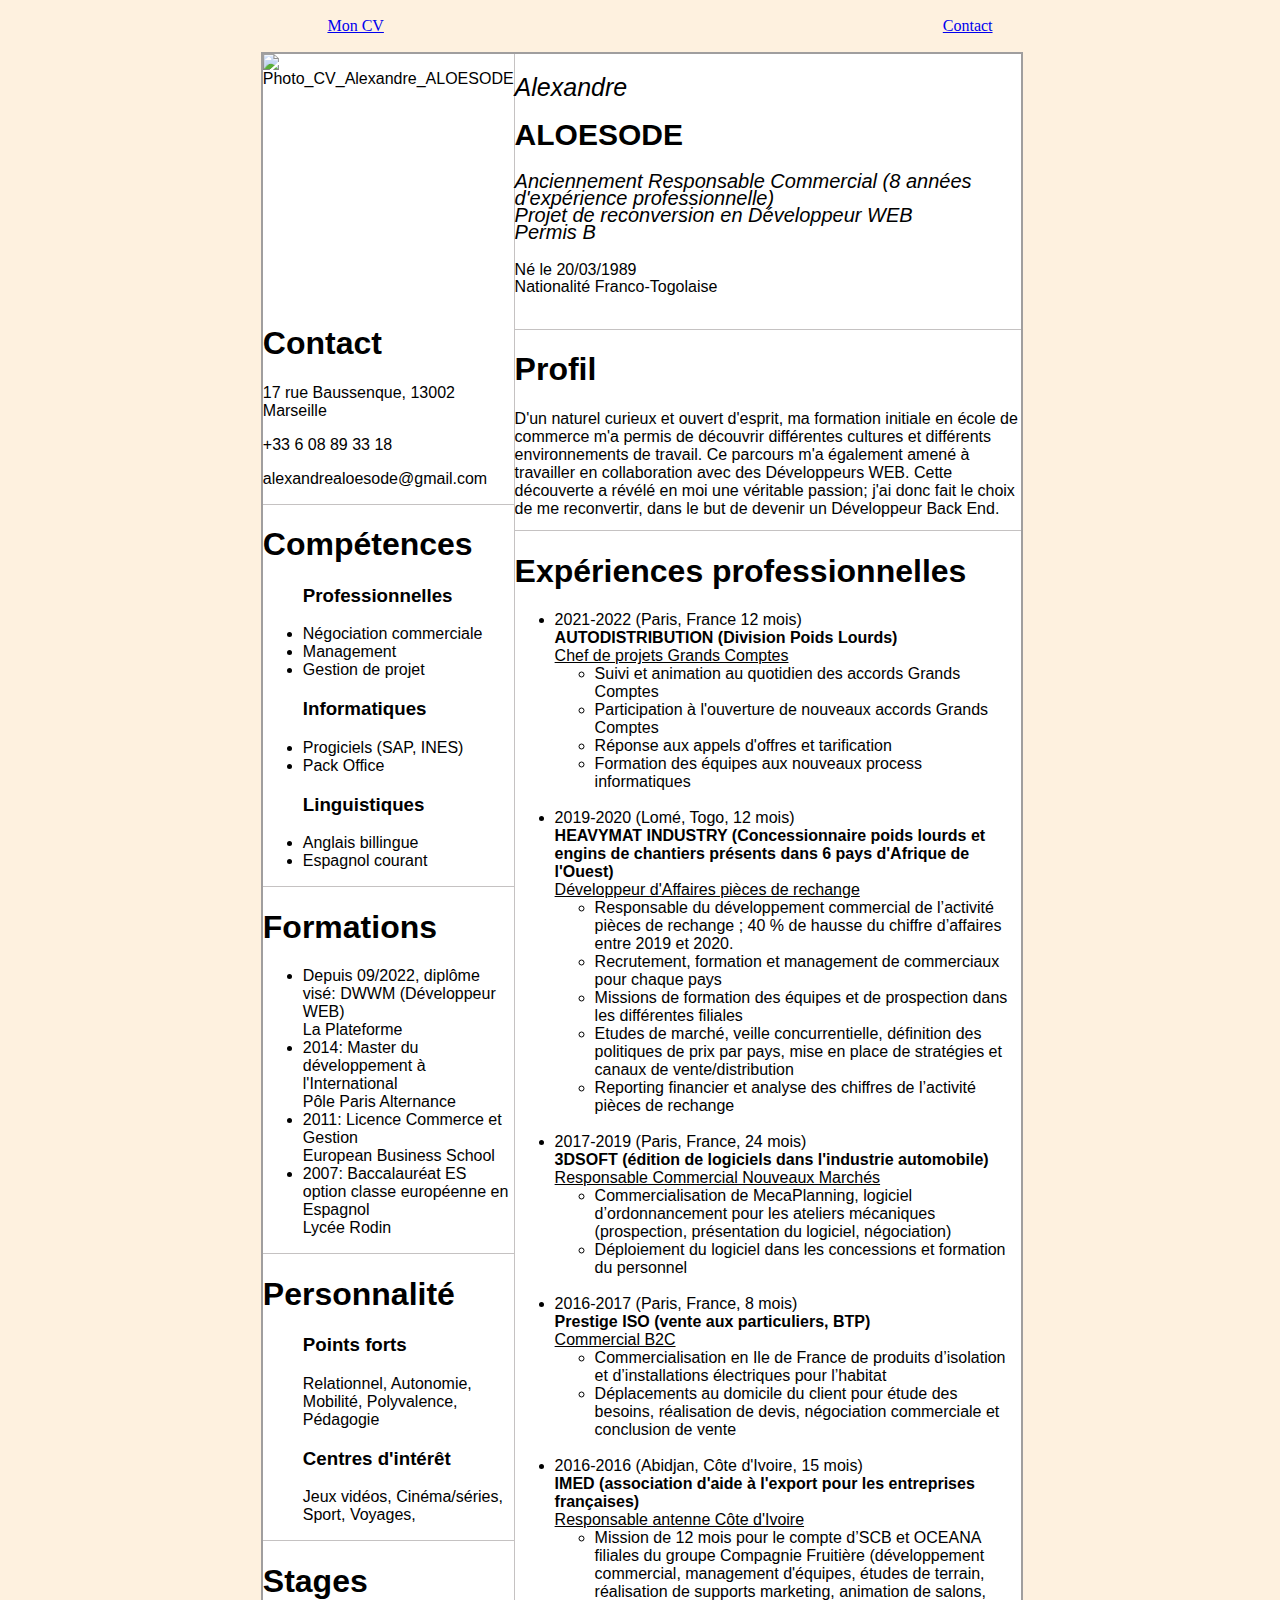
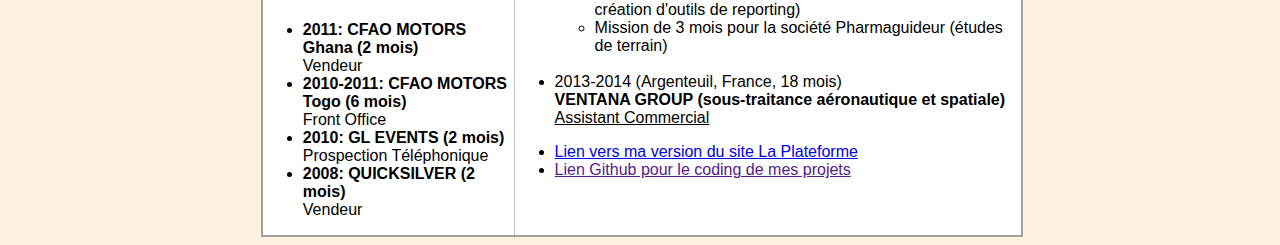
==== index.html @ edaeb065 "ajout complet" ====
<!DOCTYPE html>

<head>
    <meta charset="UTF-8">
    <meta http-equiv="X-UA-Compatible" content="IE=edge">
    <meta name="viewport" content="width=device-width, initial-scale=1.0"> 
    <link rel="stylesheet" href="https://cdnjs.cloudflare.com/ajax/libs/font-awesome/6.2.0/css/all.min.css" integrity="sha512-xh6O/CkQoPOWDdYTDqeRdPCVd1SpvCA9XXcUnZS2FmJNp1coAFzvtCN9BmamE+4aHK8yyUHUSCcJHgXloTyT2A==" crossorigin="anonymous" referrerpolicy="no-referrer" />
    <link rel="stylesheet" href="cv-alexandre-aloesode.css">
    <title>Mon CV</title>
</head>

<body>
    <nav class="menu">
        <ul class="navbar">
            <li><a href="/home/alex/Github/cv-html/cv-alexandre-aloesode.html">Mon CV</a></li>
            <li><a href="/home/alex/Github/cv-html/contact.html">Contact</a></li>
        </ul>
    </nav>
    <div class="CV">
        <div class="gauche">
            <div class="photo">
                <img src="/home/alex/Github/cv-html/avatar.jpg" alt="Photo_CV_Alexandre_ALOESODE" width="250">
            </div>  
            <div class="contact">
                    <h1>Contact</h1>     
                    <p>17 rue Baussenque, 13002 Marseille</p>
                    <p>+33 6 08 89 33 18</p>
                    <p>alexandrealoesode@gmail.com</p>
            </div>
            <div class="skills">
                <h1>Compétences</h1>
                <ul>
                    <h3>Professionnelles</h3>
                        <li>Négociation commerciale</li>
                        <li>Management</li>
                        <li>Gestion de projet</li>
                    <h3>Informatiques</h3>
                        <li>Progiciels (SAP, INES)</li>
                        <li>Pack Office</li>
                    <h3>Linguistiques</h3>
                        <li>Anglais billingue</li>
                        <li>Espagnol courant</li>
                </ul>
            </div>
            <div class="formations">
                <h1>Formations</h1>
                    <ul>
                        <li>Depuis 09/2022, diplôme visé: DWWM (Développeur WEB) <br>La Plateforme</li>
                        <li>2014: Master du développement à l'International <br>Pôle Paris Alternance</li>
                        <li>2011: Licence Commerce et Gestion <br>European Business School</2011></li>
                        <li>2007: Baccalauréat ES option classe européenne en Espagnol <br>Lycée Rodin</li>
                    </ul>
            </div>
            <div class="personnalite">
                <h1>Personnalité</h1>
                    <ul>
                        <h3>Points forts</h3>
                        <p>Relationnel, Autonomie, Mobilité, Polyvalence, Pédagogie</p>
                        <h3>Centres d'intérêt</h3>
                        <p>Jeux vidéos, Cinéma/séries, Sport, Voyages,</p>
                    </ul>
            </div>
            <div class="stages">
                <h1>Stages</h1>
                    <ul>
                        <li><b>2011: CFAO MOTORS Ghana (2 mois)</b> <br>Vendeur</li>
                        <li><b>2010-2011: CFAO MOTORS Togo (6 mois)</b> <br>Front Office</li>
                        <li><b>2010: GL EVENTS (2 mois)</b> <br>Prospection Téléphonique</li>
                        <li><b>2008: QUICKSILVER (2 mois)</b> <br>Vendeur</li>
                    </ul>
            </div>
        </div>
        <div class="droite">
            <div class="presentation">
                    <a href="https://www.linkedin.com/in/alexandre-aloesode-29501694/LinkedIn"> <i class="fa-brands fa-linkedin"></i></a>
                    <a href="https://github.com/alexandre-aloesode"><i class="fa-brands fa-github"></i></a>
                    <p style="font-size:25px"><i>Alexandre</i></p>
                    <p style="font-size:30px"><b>ALOESODE</b></p>
                    <p style="font-size:20px"><i>Anciennement Responsable Commercial (8 années d'expérience professionnelle) <br>Projet de reconversion en Développeur WEB <br>Permis B</p></i>
                    <p>Né le 20/03/1989 <br>Nationalité Franco-Togolaise</p>
            </div>
            <div class="profil">
                <h1>Profil</h1>
                    <p>D'un naturel curieux et ouvert d'esprit, ma formation initiale en école de commerce m'a permis de découvrir différentes cultures et différents environnements de travail. Ce parcours m'a également amené à travailler en collaboration avec des Développeurs WEB. Cette découverte a révélé en moi une véritable passion; j'ai donc fait le choix de me reconvertir, dans le but de devenir un Développeur Back End. </p>
            </div>            
            <div class="exp">
                <h1>Expériences professionnelles</h1>
                    <ul> 
                        <li>2021-2022 (Paris, France 12 mois) <br><b>AUTODISTRIBUTION (Division Poids Lourds)</b> <br><u>Chef de projets Grands Comptes</u></li>
                            <ul>
                                <li>Suivi et animation au quotidien des accords Grands Comptes</li>
                                <li>Participation à l'ouverture de nouveaux accords Grands Comptes</li>
                                <li>Réponse aux appels d'offres et tarification</li>                
                                <li>Formation des équipes aux nouveaux process informatiques</li>
                            </ul>
                            <br>
                        <li>2019-2020 (Lomé, Togo, 12 mois) <br><b>HEAVYMAT INDUSTRY (Concessionnaire poids lourds et engins de chantiers présents dans 6 pays d'Afrique de l'Ouest)</b> <br><u>Développeur d'Affaires pièces de rechange</u></li>
                            <ul>
                                <li>Responsable du développement commercial de l’activité pièces de rechange ; 40 % de hausse du chiffre d’affaires entre 2019 et 2020.</li>
                                <li>Recrutement, formation et management de commerciaux pour chaque pays</li>
                                <li>Missions de formation des équipes et de prospection dans les différentes filiales</li>
                                <li>Etudes de marché, veille concurrentielle, définition des politiques de prix par pays, mise en place de stratégies et canaux de vente/distribution</li>
                                <li>Reporting financier et analyse des chiffres de l’activité pièces de rechange</li>
                            </ul>
                            <br>
                        <li>2017-2019 (Paris, France, 24 mois) <br><b>3DSOFT (édition de logiciels dans l'industrie automobile)</b> <br><u>Responsable Commercial Nouveaux Marchés</u></li>
                            <ul>
                                <li>Commercialisation de MecaPlanning, logiciel d’ordonnancement pour les ateliers mécaniques (prospection, présentation du logiciel, négociation)</li>
                                <li>Déploiement du logiciel dans les concessions et formation du personnel</li>
                            </ul>
                            <br>
                        <li>2016-2017 (Paris, France, 8 mois) <br><b>Prestige ISO (vente aux particuliers, BTP)</b> <br><u>Commercial B2C</u></li>
                            <ul>
                                <li>Commercialisation en Ile de France de produits d’isolation et d’installations électriques pour l’habitat</li>
                                <li>Déplacements au domicile du client pour étude des besoins, réalisation de devis, négociation commerciale et conclusion de vente</li>
                            </ul>
                            <br>
                        <li>2016-2016 (Abidjan, Côte d'Ivoire, 15 mois) <br> <b>IMED (association d'aide à l'export pour les entreprises françaises)</b> <br><u>Responsable antenne Côte d'Ivoire</u></li>
                            <ul>
                                <li>Mission de 12 mois pour le compte d’SCB et OCEANA filiales du groupe Compagnie Fruitière (développement commercial, management d'équipes, études de terrain, réalisation de supports marketing, animation de salons, création d'outils de reporting)</li>
                                <li>Mission de 3 mois pour la société Pharmaguideur (études de terrain)</li>
                            </ul>
                            <br>
                        <li>2013-2014 (Argenteuil, France, 18 mois) <br><b>VENTANA GROUP (sous-traitance aéronautique et spatiale)</b> <br><u>Assistant Commercial</u></li>    
                    </ul>
            </div>
            <div class="liens">
                <ul>
                    <li><a href="https://alexandre-aloesode.students-laplateforme.io/site-la-plateforme/">Lien vers ma version du site La Plateforme</a></li>
                    <li><a href="">Lien Github pour le coding de mes projets</a></li> 
                </ul>
            </div>
        </div>   
    </div>

</body>
---- cv-alexandre-aloesode.css ----
body{
    background-color: #fef1df ;
}


.navbar{
    list-style-type: none;
    height: 20px;
    display: flex;
    align-items: center;
    justify-content: space-around;
}

.CV{
    list-style-type: none;
    font-family: 'Gill Sans', 'Gill Sans MT', Calibri, 'Trebuchet MS', sans-serif;
    background-color: white;
    display: flex;
    border: solid 2px rgb(160, 158, 158);
    width: 60%;
    margin-left: 20%;
}

.gauche{
    display: list-item;
    border-right: solid 1px rgb(197, 194, 194);
}

.droite{
    display: list-item;
}

.photo{
    height: 250px;
}

.contact{
    border-bottom: solid 1px rgb(197, 194, 194);
}

.skills{
    border-bottom: solid 1px rgb(197, 194, 194);
}

.formations{
    border-bottom: solid 1px rgb(197, 194, 194);
}

.personnalite{
    border-bottom: solid 1px rgb(197, 194, 194);
}

.presentation{
    border-bottom: solid 1px rgb(197, 194, 194);
    list-style-type: none;
    line-height: 17px;
    padding-top: 0;
    height: 250px;
}

.i{
    width:500px;
    align-content: right;
}

.profil{
    border-bottom: solid 1px rgb(197, 194, 194);
    height: 179px;
}
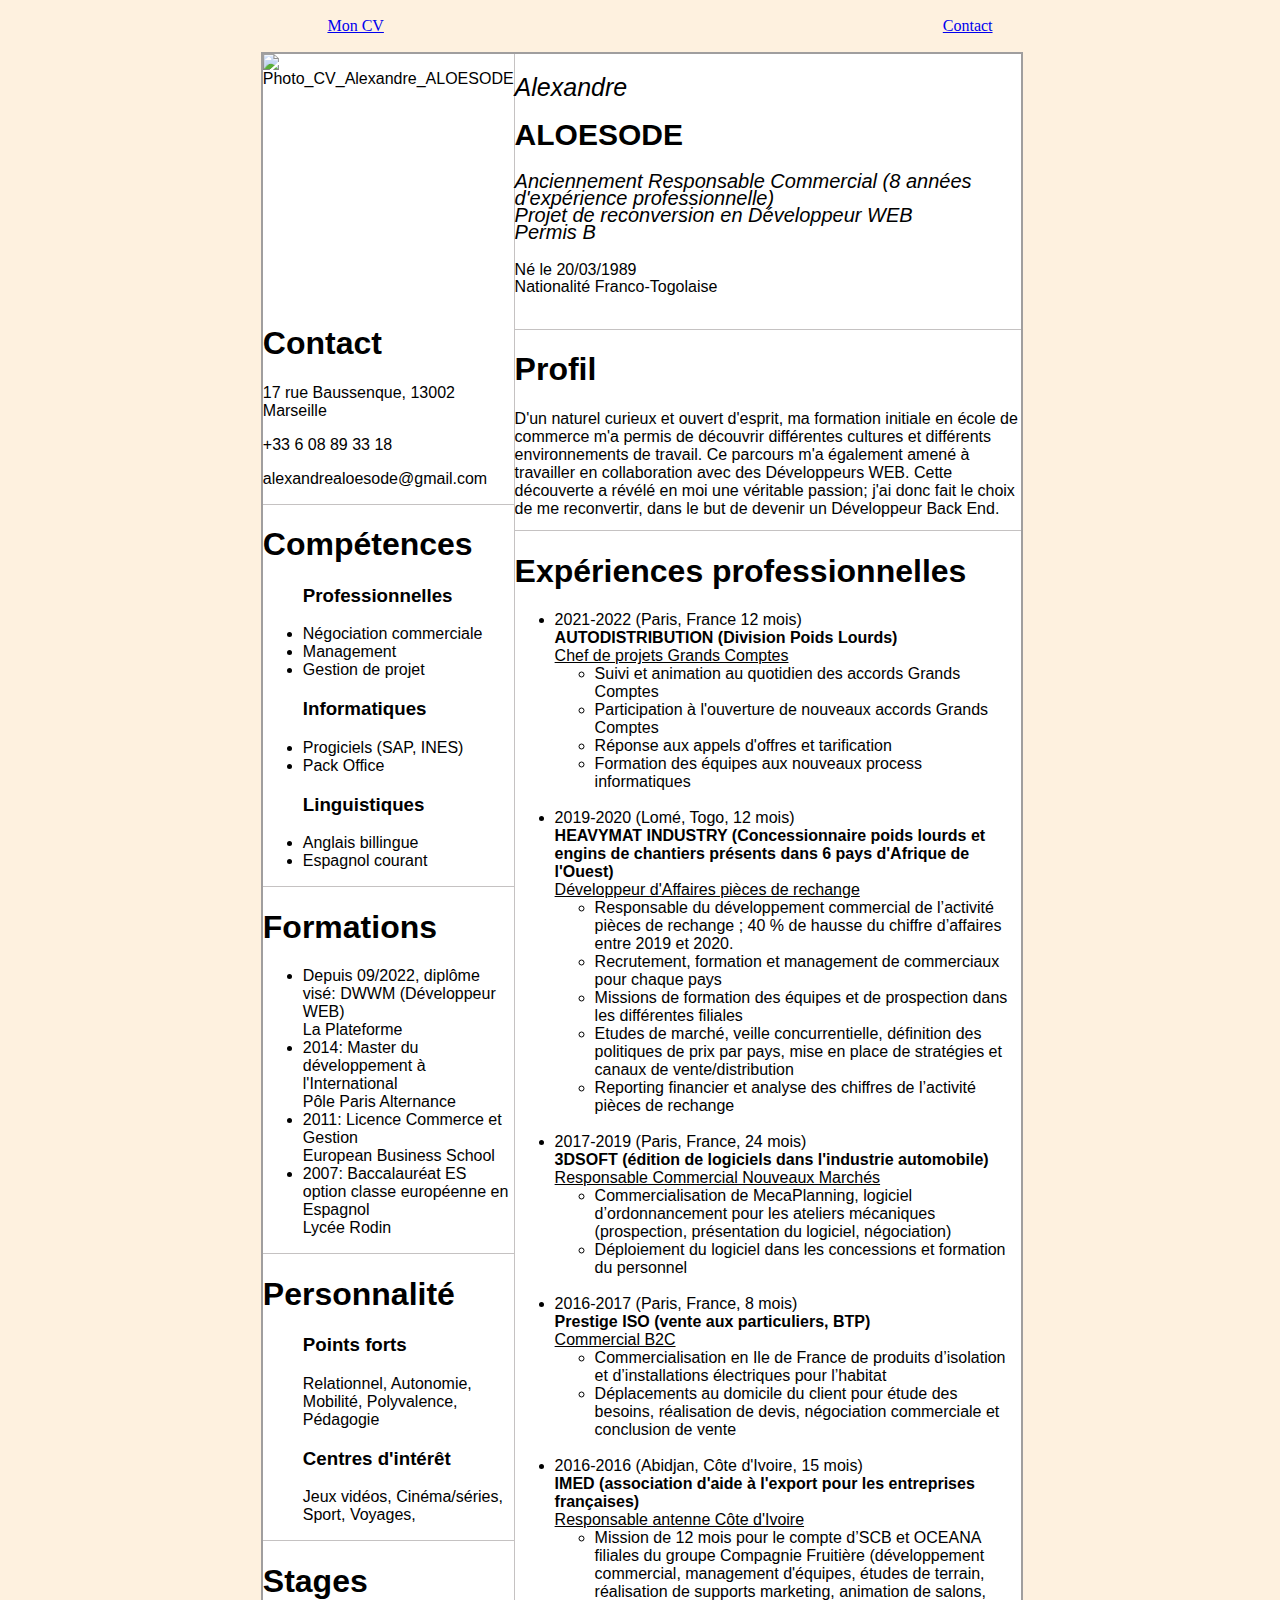
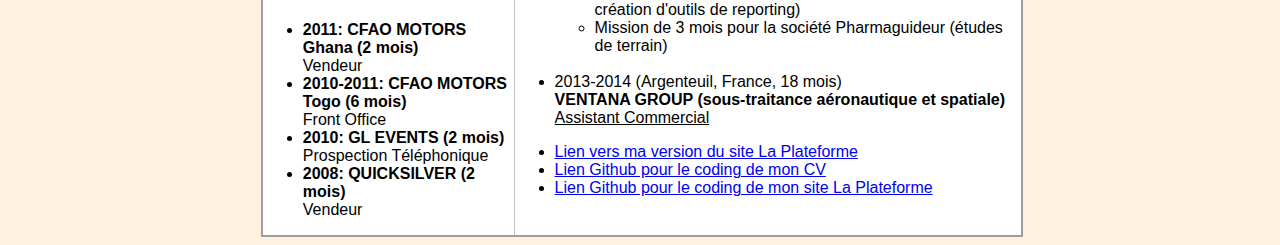
==== commit 477b3ab1: "modif liens cv" ====
--- a/index.html
+++ b/index.html
@@ -126,8 +126,9 @@
             </div>
             <div class="liens">
                 <ul>
-                    <li><a href="https://alexandre-aloesode.students-laplateforme.io/site-la-plateforme/">Lien vers ma version du site La Plateforme</a></li>
-                    <li><a href="">Lien Github pour le coding de mes projets</a></li> 
+                    <li><a href="https://alexandre-aloesode.students-laplateforme.io/site-la-plateforme/accueil.html">Lien vers ma version du site La Plateforme</a></li>
+                    <li><a href="https://github.com/alexandre-aloesode/cv-html">Lien Github pour le coding de mon CV</a></li>
+                    <li><a href="https://github.com/alexandre-aloesode/site-la-plateforme">Lien Github pour le coding de mon site La Plateforme</a></li>  
                 </ul>
             </div>
         </div>   
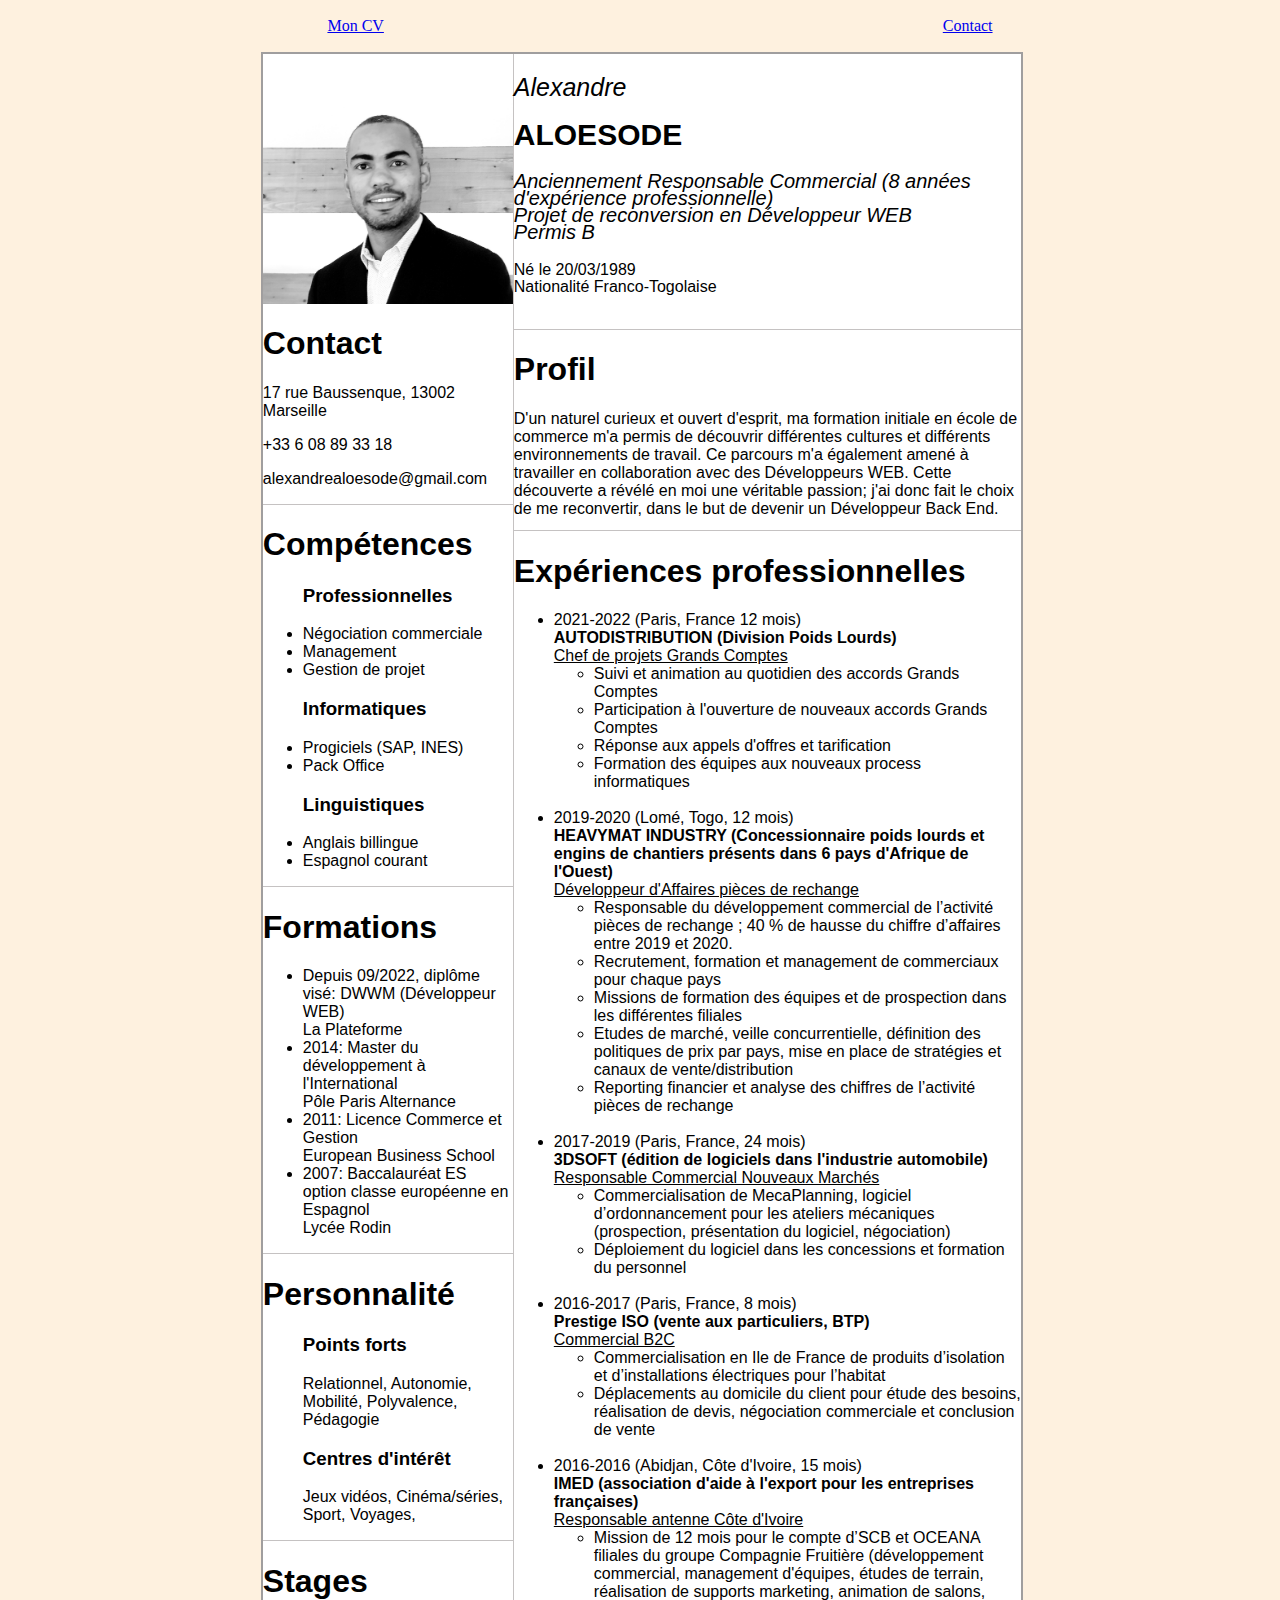
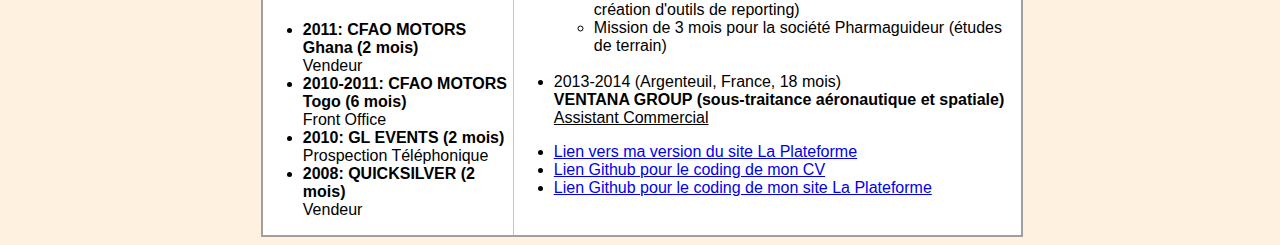
==== commit 7fad4146: "modif chemin photo cv" ====
--- a/index.html
+++ b/index.html
@@ -19,7 +19,7 @@
     <div class="CV">
         <div class="gauche">
             <div class="photo">
-                <img src="/home/alex/Github/cv-html/avatar.jpg" alt="Photo_CV_Alexandre_ALOESODE" width="250">
+                <img src="avatar.jpg" alt="Photo_CV_Alexandre_ALOESODE" width="250">
             </div>  
             <div class="contact">
                     <h1>Contact</h1>     
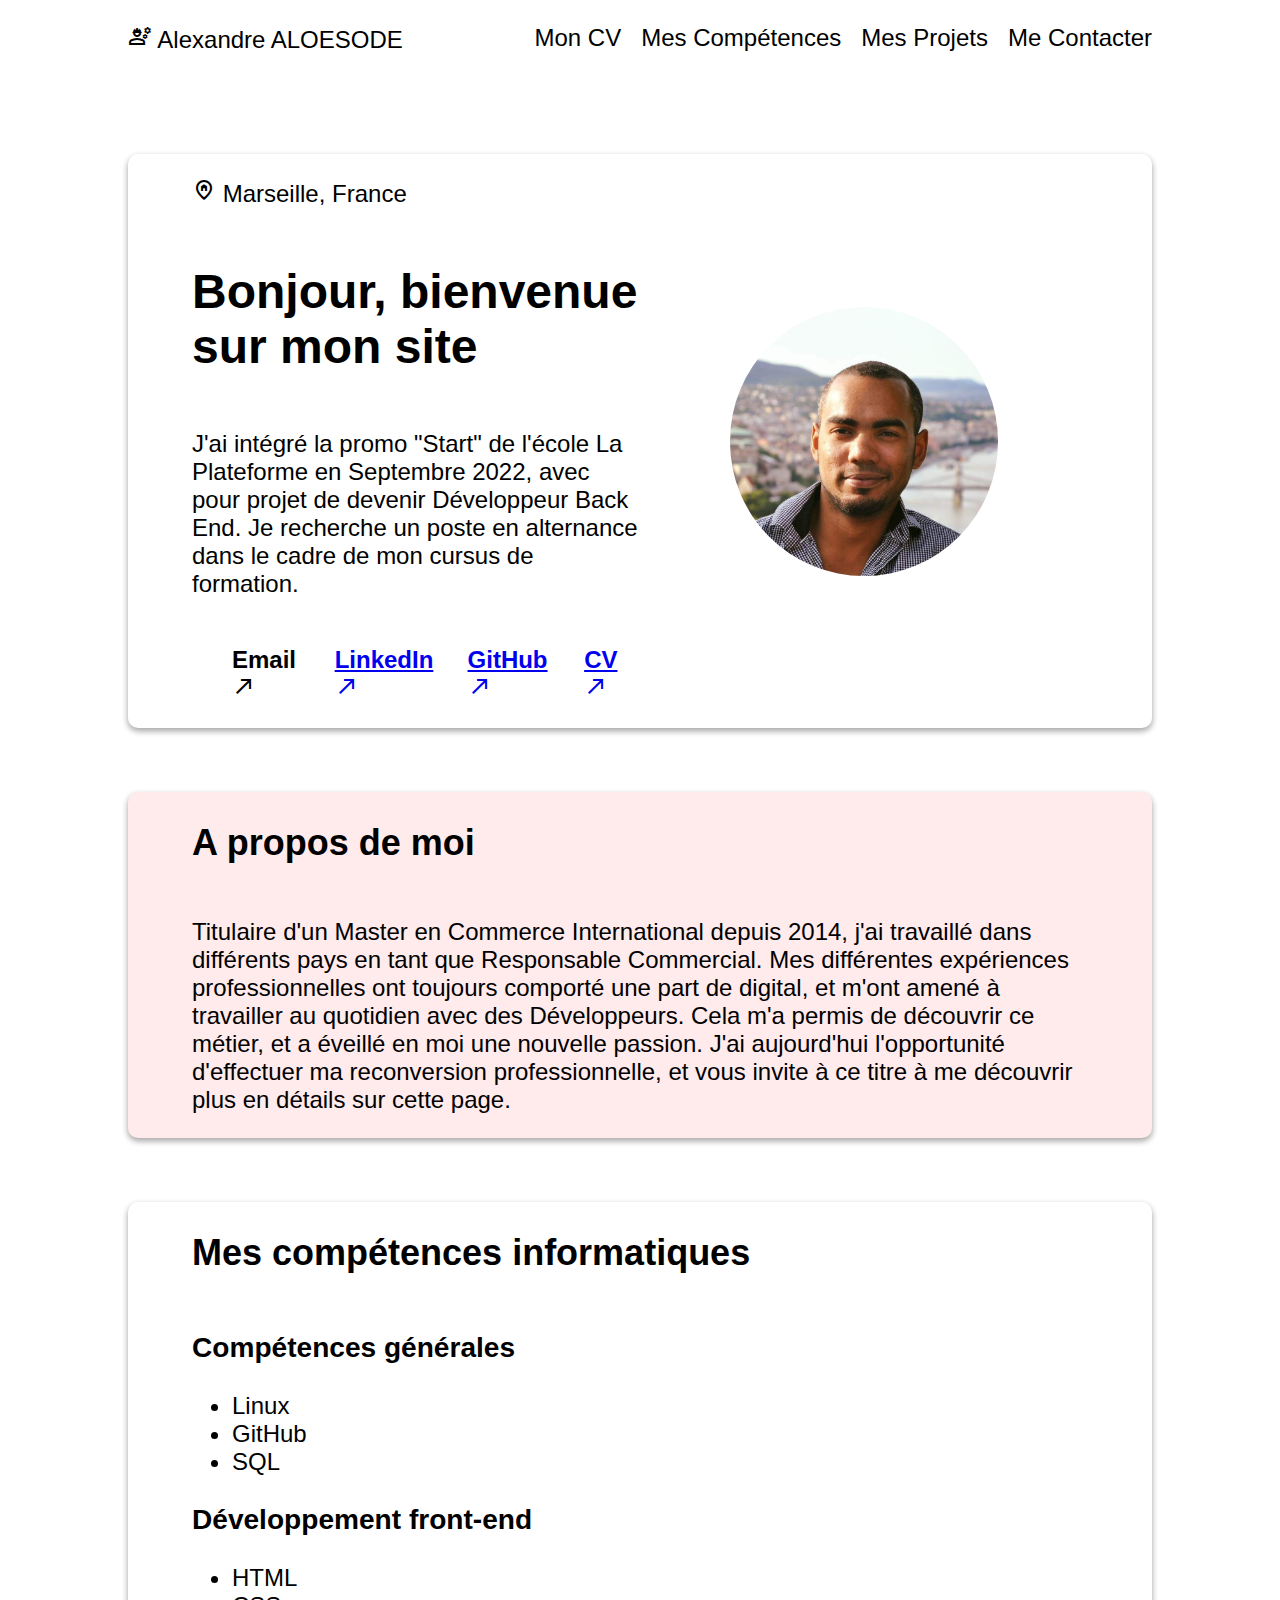
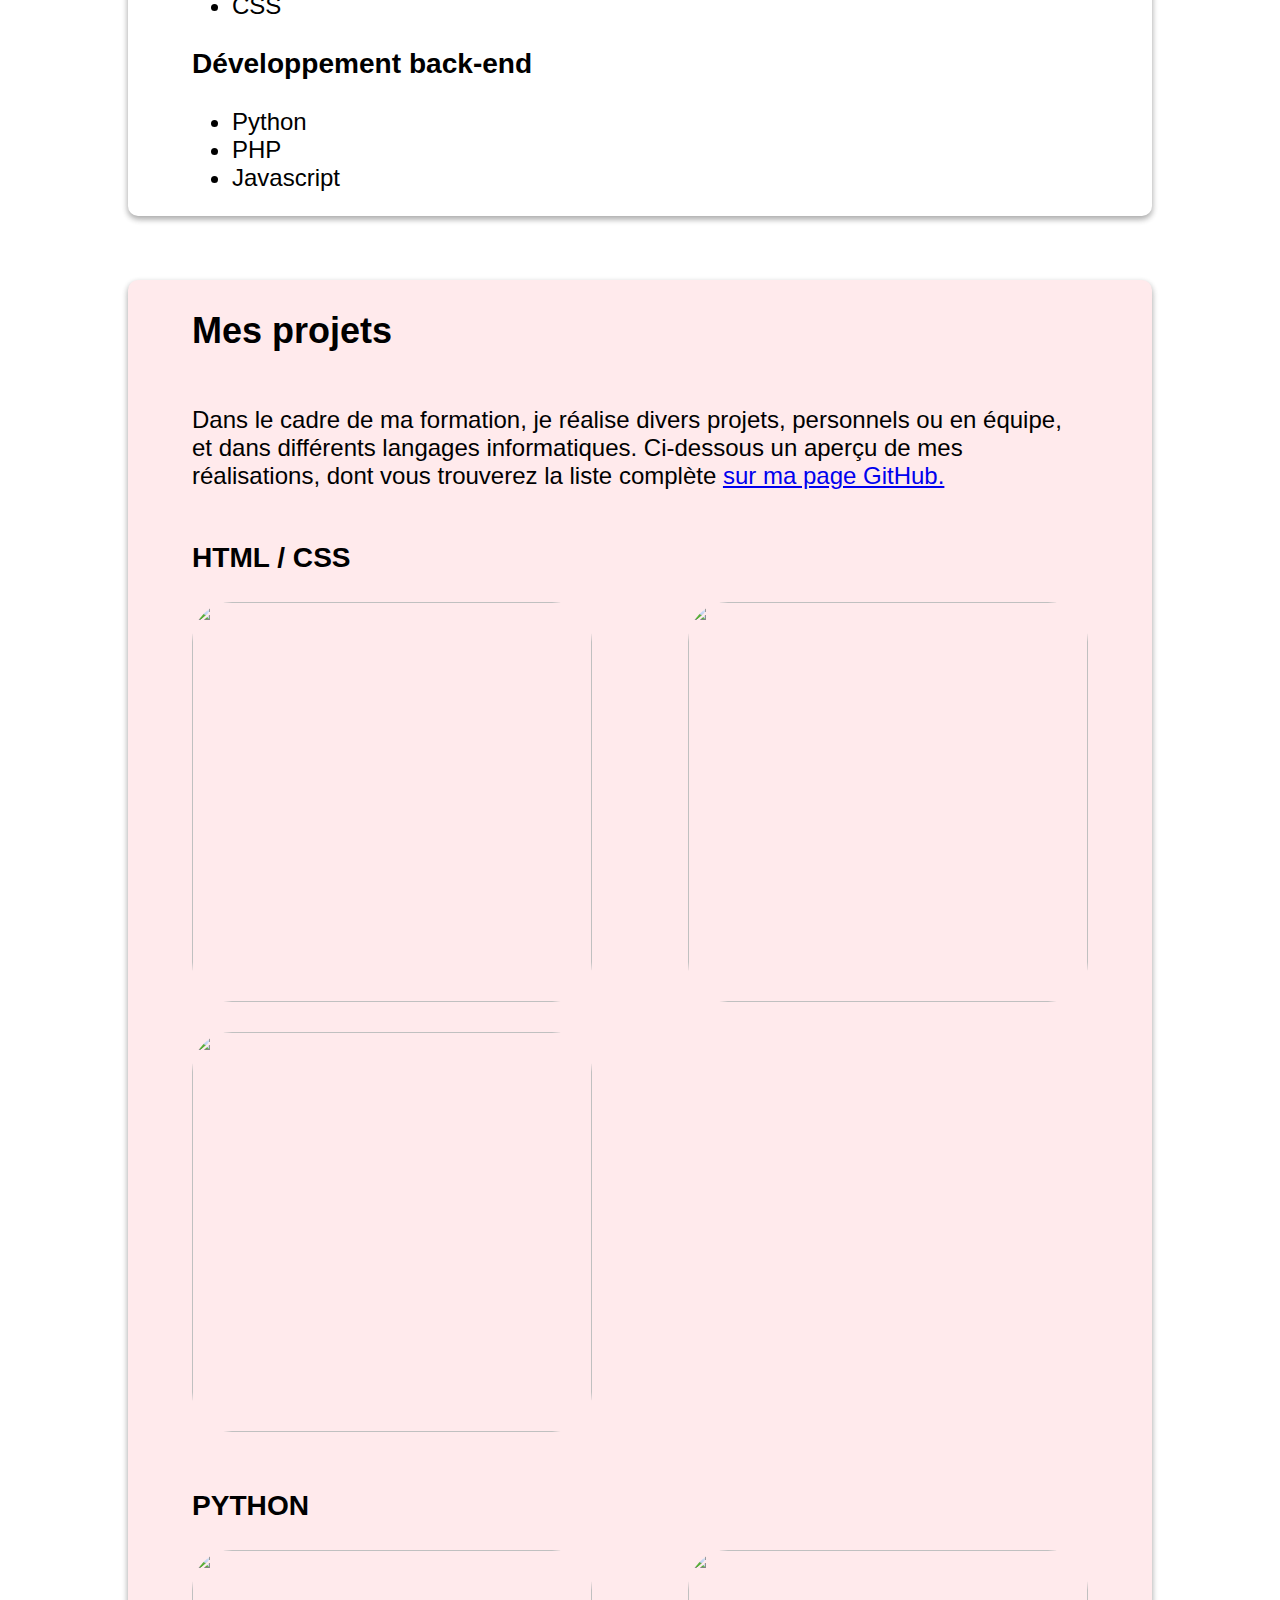
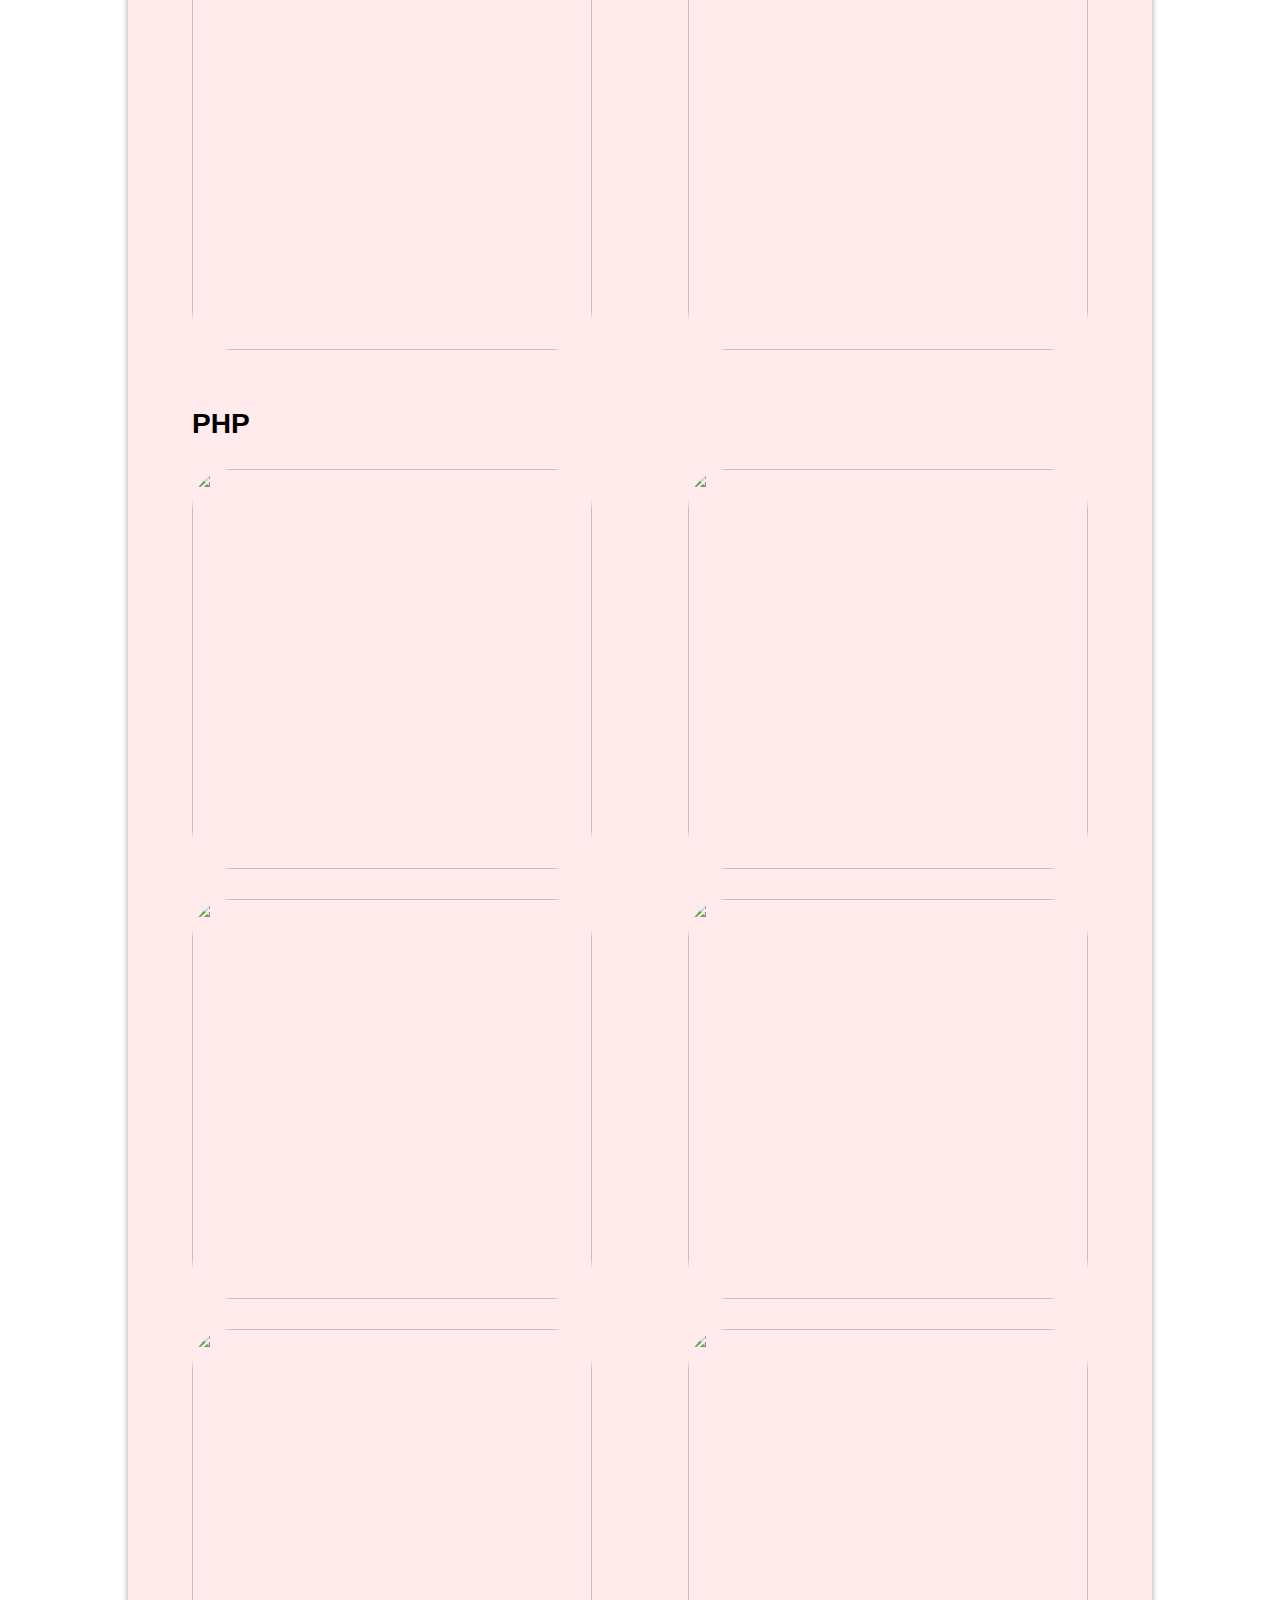
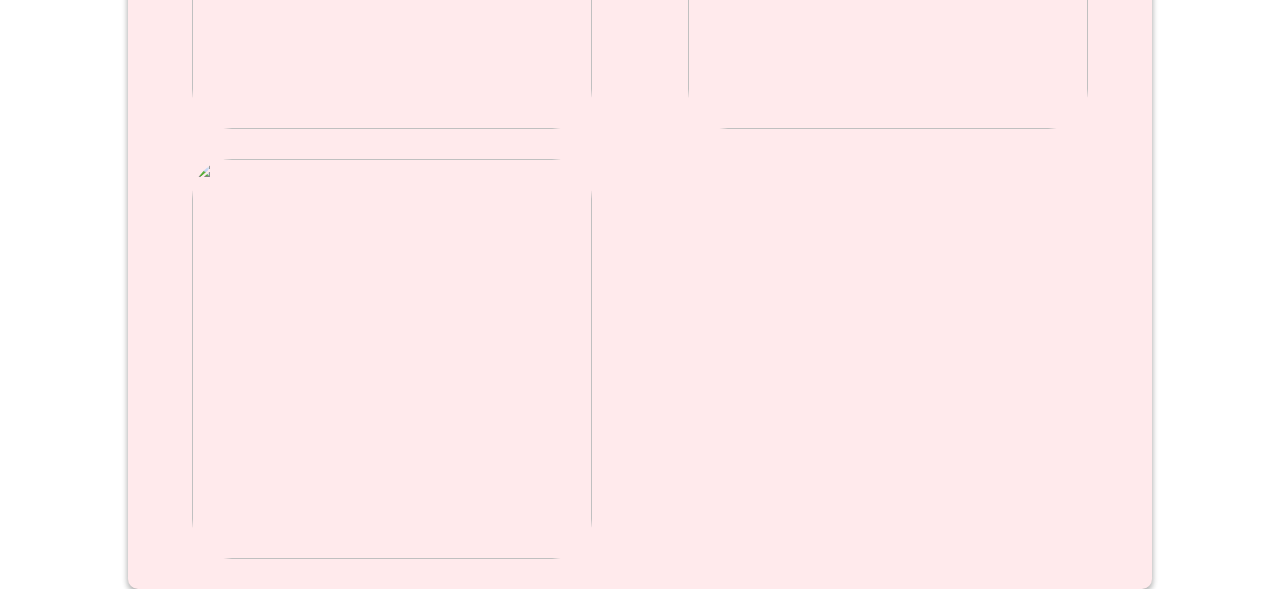
==== commit 9c8e8f2e: "MAJ projets" ====
--- a/index.html
+++ b/index.html
@@ -3,135 +3,385 @@
 <head>
     <meta charset="UTF-8">
     <meta http-equiv="X-UA-Compatible" content="IE=edge">
-    <meta name="viewport" content="width=device-width, initial-scale=1.0"> 
     <link rel="stylesheet" href="https://cdnjs.cloudflare.com/ajax/libs/font-awesome/6.2.0/css/all.min.css" integrity="sha512-xh6O/CkQoPOWDdYTDqeRdPCVd1SpvCA9XXcUnZS2FmJNp1coAFzvtCN9BmamE+4aHK8yyUHUSCcJHgXloTyT2A==" crossorigin="anonymous" referrerpolicy="no-referrer" />
-    <link rel="stylesheet" href="cv-alexandre-aloesode.css">
-    <title>Mon CV</title>
+    <link rel="stylesheet" href="styles.css">
+    <link rel="stylesheet" href="https://fonts.googleapis.com/css2?family=Material+Symbols+Outlined:opsz,wght,FILL,GRAD@48,400,0,0"/>
+    <script defer src="script.js"></script>
+    <title>My Homepage</title> 
 </head>
 
 <body>
-    <nav class="menu">
-        <ul class="navbar">
-            <li><a href="/home/alex/Github/cv-html/cv-alexandre-aloesode.html">Mon CV</a></li>
-            <li><a href="/home/alex/Github/cv-html/contact.html">Contact</a></li>
+
+    <nav id="basic_nav">
+
+        <a href="index.html">
+            <p>
+                <span class="material-symbols-outlined">engineering</span>
+                Alexandre ALOESODE
+            </p>
+        </a>
+
+        <ul>
+
+            <li><a href="cv.html">Mon CV</a></li>
+
+            <li><a href="#skills">Mes Compétences</a></li>
+
+            <li><a href="#projets">Mes Projets</a></li>
+
+            <li><a href="contact.html">Me Contacter</a></li>
+
         </ul>
+
     </nav>
-    <div class="CV">
-        <div class="gauche">
-            <div class="photo">
-                <img src="avatar.jpg" alt="Photo_CV_Alexandre_ALOESODE" width="250">
-            </div>  
-            <div class="contact">
-                    <h1>Contact</h1>     
-                    <p>17 rue Baussenque, 13002 Marseille</p>
-                    <p>+33 6 08 89 33 18</p>
-                    <p>alexandrealoesode@gmail.com</p>
-            </div>
-            <div class="skills">
-                <h1>Compétences</h1>
-                <ul>
-                    <h3>Professionnelles</h3>
-                        <li>Négociation commerciale</li>
-                        <li>Management</li>
-                        <li>Gestion de projet</li>
-                    <h3>Informatiques</h3>
-                        <li>Progiciels (SAP, INES)</li>
-                        <li>Pack Office</li>
-                    <h3>Linguistiques</h3>
-                        <li>Anglais billingue</li>
-                        <li>Espagnol courant</li>
-                </ul>
-            </div>
-            <div class="formations">
-                <h1>Formations</h1>
-                    <ul>
-                        <li>Depuis 09/2022, diplôme visé: DWWM (Développeur WEB) <br>La Plateforme</li>
-                        <li>2014: Master du développement à l'International <br>Pôle Paris Alternance</li>
-                        <li>2011: Licence Commerce et Gestion <br>European Business School</2011></li>
-                        <li>2007: Baccalauréat ES option classe européenne en Espagnol <br>Lycée Rodin</li>
-                    </ul>
-            </div>
-            <div class="personnalite">
-                <h1>Personnalité</h1>
-                    <ul>
-                        <h3>Points forts</h3>
-                        <p>Relationnel, Autonomie, Mobilité, Polyvalence, Pédagogie</p>
-                        <h3>Centres d'intérêt</h3>
-                        <p>Jeux vidéos, Cinéma/séries, Sport, Voyages,</p>
-                    </ul>
-            </div>
-            <div class="stages">
-                <h1>Stages</h1>
-                    <ul>
-                        <li><b>2011: CFAO MOTORS Ghana (2 mois)</b> <br>Vendeur</li>
-                        <li><b>2010-2011: CFAO MOTORS Togo (6 mois)</b> <br>Front Office</li>
-                        <li><b>2010: GL EVENTS (2 mois)</b> <br>Prospection Téléphonique</li>
-                        <li><b>2008: QUICKSILVER (2 mois)</b> <br>Vendeur</li>
-                    </ul>
-            </div>
-        </div>
-        <div class="droite">
-            <div class="presentation">
-                    <a href="https://www.linkedin.com/in/alexandre-aloesode-29501694/LinkedIn"> <i class="fa-brands fa-linkedin"></i></a>
-                    <a href="https://github.com/alexandre-aloesode"><i class="fa-brands fa-github"></i></a>
-                    <p style="font-size:25px"><i>Alexandre</i></p>
-                    <p style="font-size:30px"><b>ALOESODE</b></p>
-                    <p style="font-size:20px"><i>Anciennement Responsable Commercial (8 années d'expérience professionnelle) <br>Projet de reconversion en Développeur WEB <br>Permis B</p></i>
-                    <p>Né le 20/03/1989 <br>Nationalité Franco-Togolaise</p>
-            </div>
-            <div class="profil">
-                <h1>Profil</h1>
-                    <p>D'un naturel curieux et ouvert d'esprit, ma formation initiale en école de commerce m'a permis de découvrir différentes cultures et différents environnements de travail. Ce parcours m'a également amené à travailler en collaboration avec des Développeurs WEB. Cette découverte a révélé en moi une véritable passion; j'ai donc fait le choix de me reconvertir, dans le but de devenir un Développeur Back End. </p>
-            </div>            
-            <div class="exp">
-                <h1>Expériences professionnelles</h1>
-                    <ul> 
-                        <li>2021-2022 (Paris, France 12 mois) <br><b>AUTODISTRIBUTION (Division Poids Lourds)</b> <br><u>Chef de projets Grands Comptes</u></li>
-                            <ul>
-                                <li>Suivi et animation au quotidien des accords Grands Comptes</li>
-                                <li>Participation à l'ouverture de nouveaux accords Grands Comptes</li>
-                                <li>Réponse aux appels d'offres et tarification</li>                
-                                <li>Formation des équipes aux nouveaux process informatiques</li>
-                            </ul>
-                            <br>
-                        <li>2019-2020 (Lomé, Togo, 12 mois) <br><b>HEAVYMAT INDUSTRY (Concessionnaire poids lourds et engins de chantiers présents dans 6 pays d'Afrique de l'Ouest)</b> <br><u>Développeur d'Affaires pièces de rechange</u></li>
-                            <ul>
-                                <li>Responsable du développement commercial de l’activité pièces de rechange ; 40 % de hausse du chiffre d’affaires entre 2019 et 2020.</li>
-                                <li>Recrutement, formation et management de commerciaux pour chaque pays</li>
-                                <li>Missions de formation des équipes et de prospection dans les différentes filiales</li>
-                                <li>Etudes de marché, veille concurrentielle, définition des politiques de prix par pays, mise en place de stratégies et canaux de vente/distribution</li>
-                                <li>Reporting financier et analyse des chiffres de l’activité pièces de rechange</li>
-                            </ul>
-                            <br>
-                        <li>2017-2019 (Paris, France, 24 mois) <br><b>3DSOFT (édition de logiciels dans l'industrie automobile)</b> <br><u>Responsable Commercial Nouveaux Marchés</u></li>
-                            <ul>
-                                <li>Commercialisation de MecaPlanning, logiciel d’ordonnancement pour les ateliers mécaniques (prospection, présentation du logiciel, négociation)</li>
-                                <li>Déploiement du logiciel dans les concessions et formation du personnel</li>
-                            </ul>
-                            <br>
-                        <li>2016-2017 (Paris, France, 8 mois) <br><b>Prestige ISO (vente aux particuliers, BTP)</b> <br><u>Commercial B2C</u></li>
-                            <ul>
-                                <li>Commercialisation en Ile de France de produits d’isolation et d’installations électriques pour l’habitat</li>
-                                <li>Déplacements au domicile du client pour étude des besoins, réalisation de devis, négociation commerciale et conclusion de vente</li>
-                            </ul>
-                            <br>
-                        <li>2016-2016 (Abidjan, Côte d'Ivoire, 15 mois) <br> <b>IMED (association d'aide à l'export pour les entreprises françaises)</b> <br><u>Responsable antenne Côte d'Ivoire</u></li>
-                            <ul>
-                                <li>Mission de 12 mois pour le compte d’SCB et OCEANA filiales du groupe Compagnie Fruitière (développement commercial, management d'équipes, études de terrain, réalisation de supports marketing, animation de salons, création d'outils de reporting)</li>
-                                <li>Mission de 3 mois pour la société Pharmaguideur (études de terrain)</li>
-                            </ul>
-                            <br>
-                        <li>2013-2014 (Argenteuil, France, 18 mois) <br><b>VENTANA GROUP (sous-traitance aéronautique et spatiale)</b> <br><u>Assistant Commercial</u></li>    
-                    </ul>
-            </div>
-            <div class="liens">
-                <ul>
-                    <li><a href="https://alexandre-aloesode.students-laplateforme.io/site-la-plateforme/accueil.html">Lien vers ma version du site La Plateforme</a></li>
-                    <li><a href="https://github.com/alexandre-aloesode/cv-html">Lien Github pour le coding de mon CV</a></li>
-                    <li><a href="https://github.com/alexandre-aloesode/site-la-plateforme">Lien Github pour le coding de mon site La Plateforme</a></li>  
-                </ul>
-            </div>
-        </div>   
-    </div>
+
+    <nav id="burger_nav">
+
+        <a href="index.html">
+            <p>
+                <span class="material-symbols-outlined">engineering</span>
+                Alexandre ALOESODE
+            </p>
+        </a>
+        
+        <div id="burger_content">
+
+            <i class="fa-solid fa-bars" id="burger"></i>
+
+            <ul id="burger_ul">        
+
+                <li><a href="cv.html">Mon CV</a></li>
+
+                <li><a href="#skills">Mes Compétences</a></li>
+
+                <li><a href="#projets">Mes Projets</a></li>
+
+                <li><a href="contact.html">Me Contacter</a></li>
+
+            </ul>
+            
+        </div>
+
+    </nav>
+
+    <header class="white_box">
+
+        <div class="texte-presentation">
+            <p><span class="material-symbols-outlined">
+                home_pin
+                </span>  Marseille, France</p>
+            <h1>Bonjour, bienvenue sur mon site</h1>
+            <p>
+                J'ai intégré la promo "Start" de l'école La Plateforme en Septembre 2022, avec pour projet de devenir Développeur 
+                Back End. Je recherche un poste en alternance dans le cadre de mon cursus de formation.
+            </p>
+
+            <ul id="links">
+                <li><strong>Email</strong> 
+                    <span class="material-symbols-outlined">call_made</span>
+                </li>
+                <li>
+                    <a href="https://www.linkedin.com/in/alexandre-aloesode-29501694/"><strong>LinkedIn</strong> 
+                    <span class="material-symbols-outlined">call_made</span>
+                    </a>
+                </li>
+                <li>
+                    <a href="https://github.com/alexandre-aloesode"><strong>GitHub</strong> 
+                    <span class="material-symbols-outlined">call_made</span>
+                    </a>
+                </li>
+                <li>
+                    <a href="cv.html"><strong>CV</strong> 
+                    <span class="material-symbols-outlined">call_made</span>
+                    </a>
+                </li>
+            </ul>
+
+        </div>
+
+        <div class="pres-pic">
+            <img id="main-pic" src="Photo_WEB.jpg">
+        </div>
+
+    </header>
+
+    <section id="about" class="color_box">
+        <h2>A propos de moi</h2>
+        <div class="about-text">
+            <p>
+                Titulaire d'un Master en Commerce International depuis 2014, j'ai travaillé dans différents pays en tant que 
+                Responsable Commercial. Mes différentes expériences professionnelles ont toujours comporté une part de digital, 
+                et m'ont amené à travailler au quotidien avec des Développeurs. Cela m'a permis de découvrir ce métier, et a 
+                éveillé en moi une nouvelle passion. J'ai aujourd'hui l'opportunité d'effectuer ma reconversion professionnelle, 
+                et vous invite à ce titre à me découvrir plus en détails sur cette page.
+            </p>
+        </div>       
+    </section>
+
+    <section id="skills" class="white_box">
+        <h2>Mes compétences informatiques</h2>
+
+        <div class="general">
+            <h3>Compétences générales</h3>
+            <ul>
+                <li>Linux</li>
+                <li>GitHub</li>
+                <li>SQL</li>
+            </ul>
+
+            <h3>Développement front-end</h3>
+            <ul>
+                <li>HTML</li>
+                <li>CSS</li>
+            </ul>
+
+            <h3>Développement back-end</h3>
+            <ul>
+                <li>Python</li>
+                <li>PHP</li>
+                <li>Javascript</li>
+            </ul>
+        </div>
+
+    </section>
+
+    <section id="projets" class="color_box">
+
+        <h2>Mes projets</h2>
+        <p>
+            Dans le cadre de ma formation, je réalise divers projets, personnels ou en équipe, et 
+            dans différents langages informatiques. Ci-dessous un aperçu de mes réalisations, dont 
+            vous trouverez la liste complète <a href ="https://github.com/alexandre-aloesode" target="blank_">sur ma page GitHub.</a>
+        </p>
+
+        <h3>HTML / CSS</h3>
+
+        <div class="flip-box">
+            <div class="flip-box-inner">
+                <div class="flip-box-front">                 
+                        <img src="https://i.discogs.com/6xiM_6I00oIhL8CFCLHtP6e1i3woptaF3RnWCWkcVfE/rs:fit/g:sm/q:90/h:600/w:600/czM6Ly9kaXNjb2dz/LWRhdGFiYXNlLWlt/YWdlcy9SLTExMzQ3/Mjk4LTE1MTQ2NzI3/MzQtMTI4NS5qcGVn.jpeg">
+                </div>
+                <div class="flip-box-back">
+                    <h4>Réalisation de mon portfolio</h4> 
+                    <p>
+                        Ce site portfolio que j'ai réalisé entièrement, a pour objectif de me présenter, mais aussi d'atester
+                        de mes compétences en HTML/CSS.
+                        <a href="https://github.com/alexandre-aloesode/cv-html" target="blank_"> Cliquer ici</a> pour 
+                        parcourir le code de mes différentes pages.
+                    </p>
+                </div>
+            </div>
+        </div>
+            
+        <div class="flip-box">
+            <div class="flip-box-inner">
+                <div class="flip-box-front">                
+                        <img src="https://i0.wp.com/laplateforme.io/wp-content/uploads/2021/07/HP_visual_light.jpg?resize=1080%2C1080&ssl=1">
+                </div>
+                <div class="flip-box-back">
+                    <h4>Ma version du site de La Plateforme</h4>  
+                    <p>
+                        L'objectif de ce projet était de réaliser en 2 jours le plus possible de pages 
+                        du site de notre école.
+                    </p>
+                    <h5>Liens :</h5>
+                    <a href="https://alexandre-aloesode.students-laplateforme.io/site-la-plateforme/accueil.html" target ="blank_">
+                        Vers le site
+                    </a>
+                    <a href="https://github.com/alexandre-aloesode/site-la-plateforme" target="blank_">
+                        Vers le code
+                    </a>                 
+                </div>
+            </div>
+        </div>
+
+        <div class="flip-box">
+            <div class="flip-box-inner">
+                <div class="flip-box-front">                
+                        <img src="https://images.cointelegraph.com/images/1200_aHR0cHM6Ly9zMy5jb2ludGVsZWdyYXBoLmNvbS9zdG9yYWdlL3VwbG9hZHMvdmlldy9kZjQxYWZkNjdjNWE2NzFiODJkYjY0MzQ3N2E0NGM3OS5KUEc=.jpg">
+                </div>
+                <div class="flip-box-back">
+                    <h4>Réalisation d'un Fansite </h4>  
+                    <p>
+                        Un de mes projets fût de réaliser un site dédié à un hobby. J'ai choisi 
+                        Mobile Legends, un jeu vidéo qui m'occupe à mes heures perdues.
+                    </p>
+                    <h5>Liens :</h5>
+                    <a href="https://alexandre-aloesode.students-laplateforme.io/Fansite/index.html" target ="blank_">
+                        Vers le site
+                    </a>
+                    <a href="https://github.com/alexandre-aloesode/fansite" target="blank_">
+                        Code des différentes pages
+                    </a> 
+                </div>
+            </div>
+        </div>
+        
+        <h3>PYTHON</h3>
+
+        <div class="flip-box">
+            <div class="flip-box-inner">
+                <div class="flip-box-front">                
+                        <img src="https://www.cdiscount.com/pdt2/7/3/7/1/700x700/unb0717993050737/rw/en-bois-tic-tac-toe-morpion-jeu-unique-a-la-main-q.jpg">
+                </div>
+                <div class="flip-box-back">
+                    <h4>Ma version du Morpion</h4>  
+                    <p>
+                        L'objectif de ce projet était de réaliser le jeu Morpion en Python, le tout en une journée.
+                    </p>
+                    <a href="https://github.com/alexandre-aloesode/python-projects/blob/alexandre-aloesode/morpion.py" target="blank">
+                        Lien vers le code
+                    </a>
+                </div>
+            </div>
+        </div>
+
+        <div class="flip-box">
+            <div class="flip-box-inner">
+                <div class="flip-box-front">                
+                        <img src="https://cdn-icons-png.flaticon.com/512/6168/6168680.png">
+                </div>
+                <div class="flip-box-back">
+                    <h4>Ma version du Pendu</h4>  
+                    <p>
+                        L'objectif de ce projet était de réaliser le jeu du Pendu en Python, le tout en une journée.
+                    </p>
+                    <a href="https://github.com/alexandre-aloesode/python-projects/blob/alexandre-aloesode/pendu.py" target="blank">
+                        Lien vers le code
+                    </a>
+                </div>
+            </div>
+        </div>
+
+        <h3>PHP</h3>
+
+        <div class="flip-box">
+            <div class="flip-box-inner">
+                <div class="flip-box-front">                
+                        <img src="https://www.cdiscount.com/pdt2/7/3/7/1/700x700/unb0717993050737/rw/en-bois-tic-tac-toe-morpion-jeu-unique-a-la-main-q.jpg">
+                </div>
+                <div class="flip-box-back">
+                    <h4>Ma version du Morpion</h4>  
+                    <h5>Liens :</h5>
+                    <a href="https://alexandre-aloesode.students-laplateforme.io/PHP/Morpion/index.php" target ="blank_">
+                        Vers le jeu
+                    </a>
+                    <a href="https://github.com/alexandre-aloesode/runtrack2/blob/alexandre-aloesode/jour08/job05/index.php" target="blank_">
+                        Vers le code
+                    </a> 
+                </div>
+            </div>
+        </div>
+
+        <div class="flip-box">
+            <div class="flip-box-inner">
+                <div class="flip-box-front">                
+                        <img src="https://www.grazia.fr/wp-content/uploads/grazia/2021/10/annuler-partage-connexion-615x410.jpeg">
+                </div>
+                <div class="flip-box-back">
+                    <h4>Module de connexion</h4>  
+                    <h5>Liens :</h5>
+                    <a href="https://alexandre-aloesode.students-laplateforme.io/moduleconnexion/index.php" target ="blank_">
+                        Vers le site
+                    </a>
+                    <a href="https://github.com/alexandre-aloesode/moduleconnexion" target="blank_">
+                        Vers le code
+                    </a> 
+                </div>
+            </div>
+        </div>
+
+        <div class="flip-box">
+            <div class="flip-box-inner">
+                <div class="flip-box-front">                
+                        <img src="https://www.mariage.fr/shop/photos/livre-d-or-bois.jpg">
+                </div>
+                <div class="flip-box-back">
+                    <h4>Livre d'or</h4>  
+                    <h5>Liens :</h5>
+                    <a href="https://alexandre-aloesode.students-laplateforme.io/livre-or/index.php" target ="blank_">
+                        Vers le site
+                    </a>
+                    <a href="https://github.com/alexandre-aloesode/livre-or" target="blank_">
+                        Vers le code
+                    </a> 
+                </div>
+            </div>
+        </div>
+
+        <div class="flip-box">
+            <div class="flip-box-inner">
+                <div class="flip-box-front">                
+                        <img src="https://www.easyrequest.fr/image/bureau-salle-reservation.jpg">
+                </div>
+                <div class="flip-box-back">
+                    <h4>Réservation de salles</h4>  
+                    <h5>Liens :</h5>
+                    <a href="https://alexandre-aloesode.students-laplateforme.io/reservation-salles/index.php" target ="blank_">
+                        Vers le site
+                    </a>
+                    <a href="https://github.com/alexandre-aloesode/reservation-salles" target="blank_">
+                        Vers le code
+                    </a> 
+                </div>
+            </div>
+        </div>
+
+        <div class="flip-box">
+            <div class="flip-box-inner">
+                <div class="flip-box-front">                
+                        <img src="https://play-lh.googleusercontent.com/nzLlY6sVzACWwIQSKHLZdp9QY2UIhXUH3K4zzrfs0JG-cfq0xmR51ivmAPcXG26JYw">
+                </div>
+                <div class="flip-box-back">
+                    <h4>Jeu du Memory</h4>  
+                    <h5>Liens :</h5>
+                    <a href="https://alexandre-aloesode.students-laplateforme.io/memory/index.php" target ="blank_">
+                        Vers le site
+                    </a>
+                    <a href="https://github.com/alexandre-aloesode/memory" target="blank_">
+                        Vers le code
+                    </a> 
+                </div>
+            </div>
+        </div>
+
+
+        <div class="flip-box">
+            <div class="flip-box-inner">
+                <div class="flip-box-front">                
+                        <img src="https://www.grazia.fr/wp-content/uploads/grazia/2021/10/annuler-partage-connexion-615x410.jpeg">
+                </div>
+                <div class="flip-box-back">
+                    <h4>Module de connexion</h4>  
+                    <h5>Liens :</h5>
+                    <a href="https://alexandre-aloesode.students-laplateforme.io/moduleconnexion/index.php" target ="blank_">
+                        Vers le site
+                    </a>
+                    <a href="https://github.com/alexandre-aloesode/moduleconnexion" target="blank_">
+                        Vers le code
+                    </a> 
+                </div>
+            </div>
+        </div>
+
+        <div class="flip-box">
+            <div class="flip-box-inner">
+                <div class="flip-box-front">                
+                        <img src="https://cdn-icons-png.flaticon.com/512/6168/6168680.png">
+                </div>
+                <div class="flip-box-back">
+                    <h4>Ma version du Pendu en PHP (projet personnel)</h4>  
+                    <h5>Liens :</h5>
+                    <a href="https://alexandre-aloesode.students-laplateforme.io/PHP/Pendu/index.php" target ="blank_">
+                        Vers le site
+                    </a>
+                    <a href="https://github.com/alexandre-aloesode/projets_perso/tree/main/php/pendu" target="blank_">
+                        Vers le code
+                    </a> 
+                </div>
+            </div>
+        </div>
+    </section>
+
 
 </body>--- a/styles.css
+++ b/styles.css
@@ -0,0 +1,217 @@
+body {
+
+    height: 80vh;
+    background-color: white;
+    font-size: 150%;
+    font-family: Arial, Helvetica, sans-serif;
+    margin: 0;
+
+}
+
+#basic_nav {
+
+    height: 10vh;
+    display: flex;
+    justify-content: space-between;
+    padding-left: 10%;
+    padding-right: 10%;
+    position: sticky;
+}
+
+    #basic_nav ul {
+        display: flex;
+        list-style-type: none;
+        gap: 20px;
+    }
+    #basic_nav a {
+        text-decoration: none;
+        color: black;
+    }
+
+
+#burger_nav {
+
+    display: none;
+}
+
+
+header {
+
+    background-color: #FFEAEC;
+    margin-left: 10%;
+    margin-right: 10%;
+    padding-left: 5%;
+    padding-right: 5%;
+    border-radius: 10px;
+    display: flex;
+}
+
+    .texte-presentation {
+        width: 50%;
+        display: flex;
+        flex-direction: column;
+    }
+
+    #links {
+        list-style: none;
+        display: flex;
+        gap: 20px
+    }
+
+    .pres-pic {
+        width: 50%;
+        display: flex;
+        justify-content: center;
+        align-items: center;
+    }
+
+    #main-pic {
+
+    border-radius: 50%;
+    width: 60%;
+
+    }
+
+.white_box {
+
+    background-color: white;
+    /* border: solid 2px black; */
+    box-shadow: rgba(0, 0, 0, 0.16) 0px 3px 6px, rgba(0, 0, 0, 0.23) 0px 3px 6px;
+    margin-left: 10%;
+    margin-right: 10%;
+    margin-top: 5%;
+    padding-left: 5%;
+    padding-right: 5%;
+    border-radius: 10px;
+
+}
+
+.color_box {
+
+    background-color: #FFEAEC;
+    box-shadow: rgba(0, 0, 0, 0.16) 0px 3px 6px, rgba(0, 0, 0, 0.23) 0px 3px 6px;
+    margin-left: 10%;
+    margin-right: 10%;
+    margin-top: 5%;
+    padding-left: 5%;
+    padding-right: 5%;
+    border-radius: 10px;
+}
+
+#about {
+
+    display: flex;
+    flex-direction: column;
+}
+
+#skills {
+
+    display: flex;
+    flex-direction: column;
+}
+
+
+#projets {
+
+    display: flex;
+    flex-wrap: wrap;
+    justify-content: space-between;
+}
+
+#projets h3 {
+
+    width: 100%;
+}
+
+    .flip-box {
+    background-color: transparent;
+    height: 400px;
+    width: 400px;
+    perspective: 1000px; /* Remove this if you don't want the 3D effect */
+    margin-bottom: 30px;
+  }
+  
+    .flip-box-inner {
+        position: relative;
+        width: 100%;
+        height: 100%;
+        text-align: center;
+        transition: transform 1s;
+        transform-style: preserve-3d;      
+    }
+    
+    .flip-box:hover .flip-box-inner {
+        transform: rotateY(180deg);
+    }
+    
+    .flip-box-front, .flip-box-back {
+        position: absolute;
+        width: 100%;
+        height: 100%;
+        -webkit-backface-visibility: hidden; /* Safari */
+        backface-visibility: hidden;
+    }
+    
+    .flip-box-front {       
+        color: black;
+        height: 400px;
+        width: 400px;
+             
+    }
+    
+    .flip-box-back {
+        background-color: gray;
+        color: white;
+        transform: rotateY(180deg);
+        display: flex;
+        justify-content: center;
+        align-items: center;
+        flex-direction: column;
+        border-radius: 40px;
+        padding: 1%;
+        height: 400px;
+        width: 400px;
+    }
+
+    .flip-box-front img{
+        border-radius: 40px;
+        height: 400px;
+        width: 400px;
+    }
+
+
+@media screen and (max-width:767px) {
+
+
+    #basic_nav {
+
+        display:none;
+    }
+
+    #burger_nav {
+
+        display: flex;
+        justify-content: space-between;
+        align-items: center;
+        padding-left: 10%;
+        padding-right: 10%;
+    }
+
+        #burger_content {
+
+            display: flex;
+            flex-direction: column;
+            align-items: center;
+        }
+
+        #burger_nav ul{
+
+            list-style-type: none;
+            gap: 20px;
+        }
+        #burger_nav a{
+            text-decoration: none;
+            color: black;
+        }
+}
+    
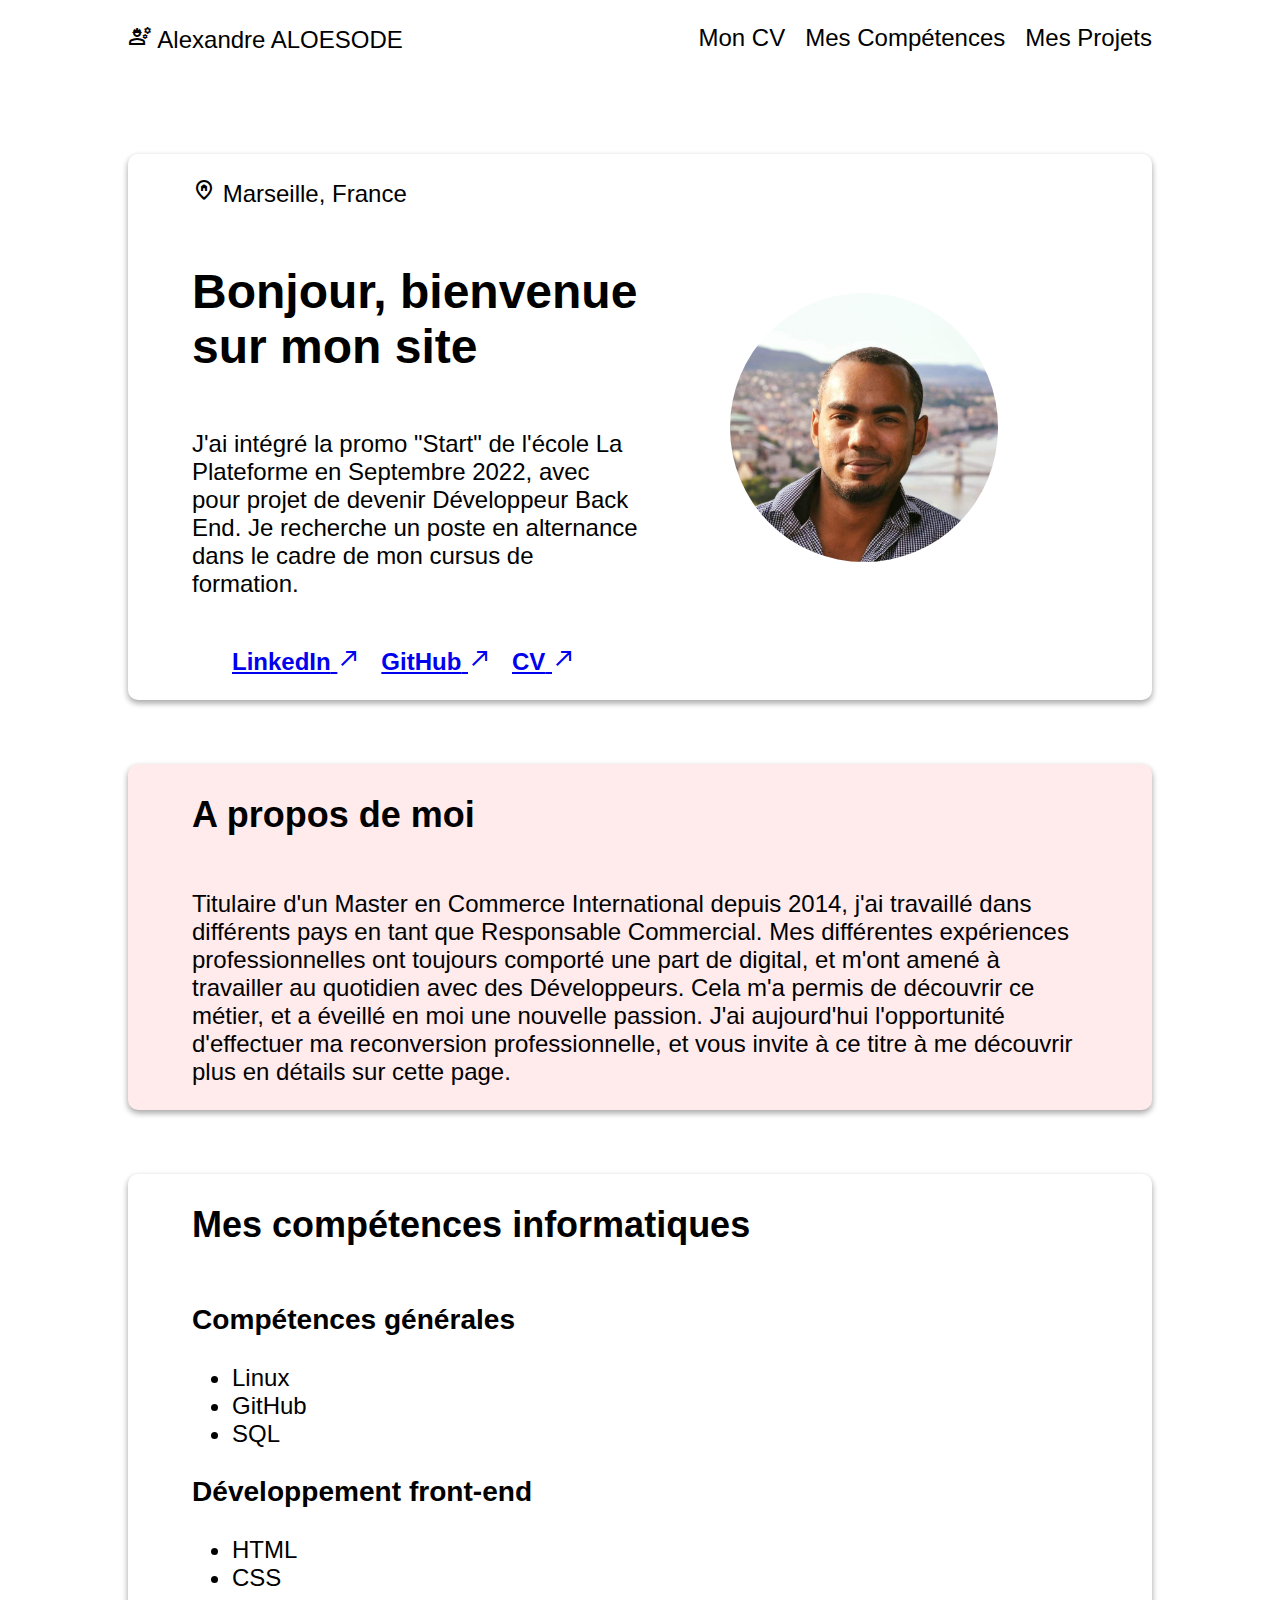
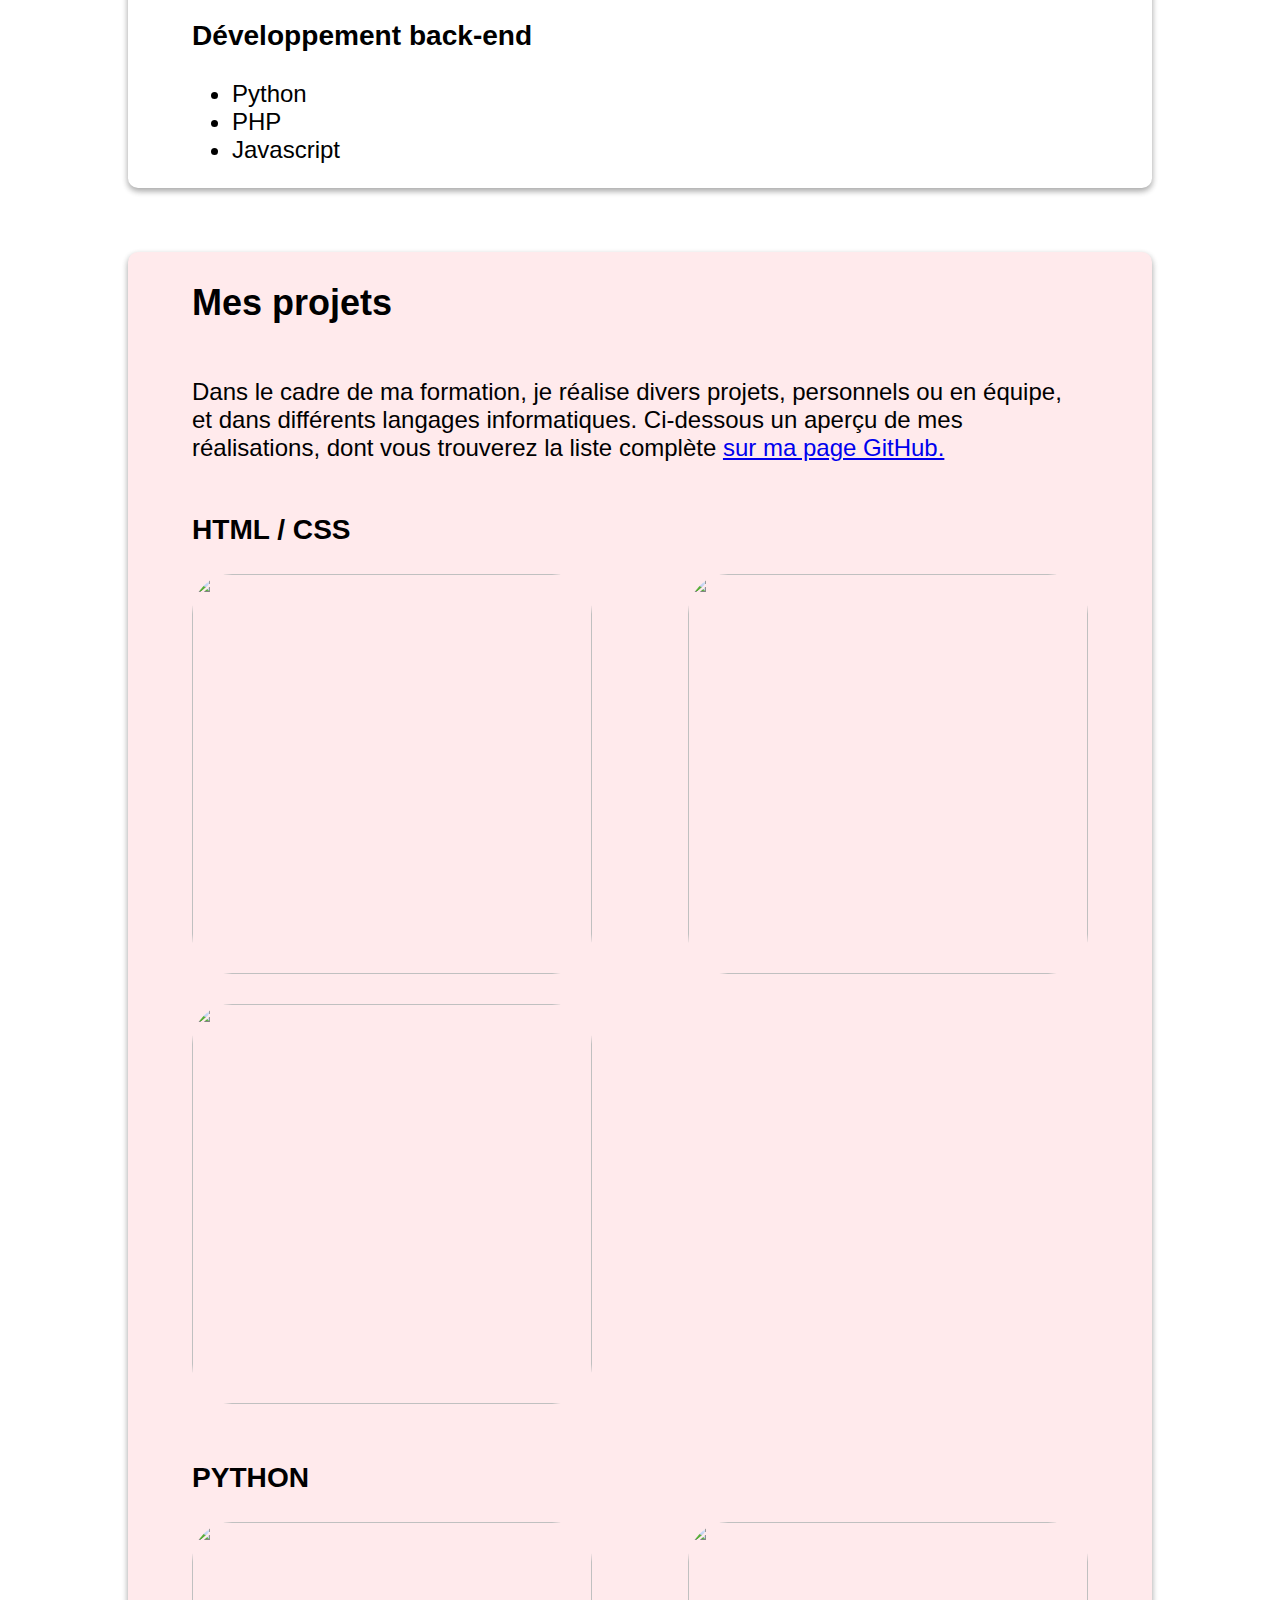
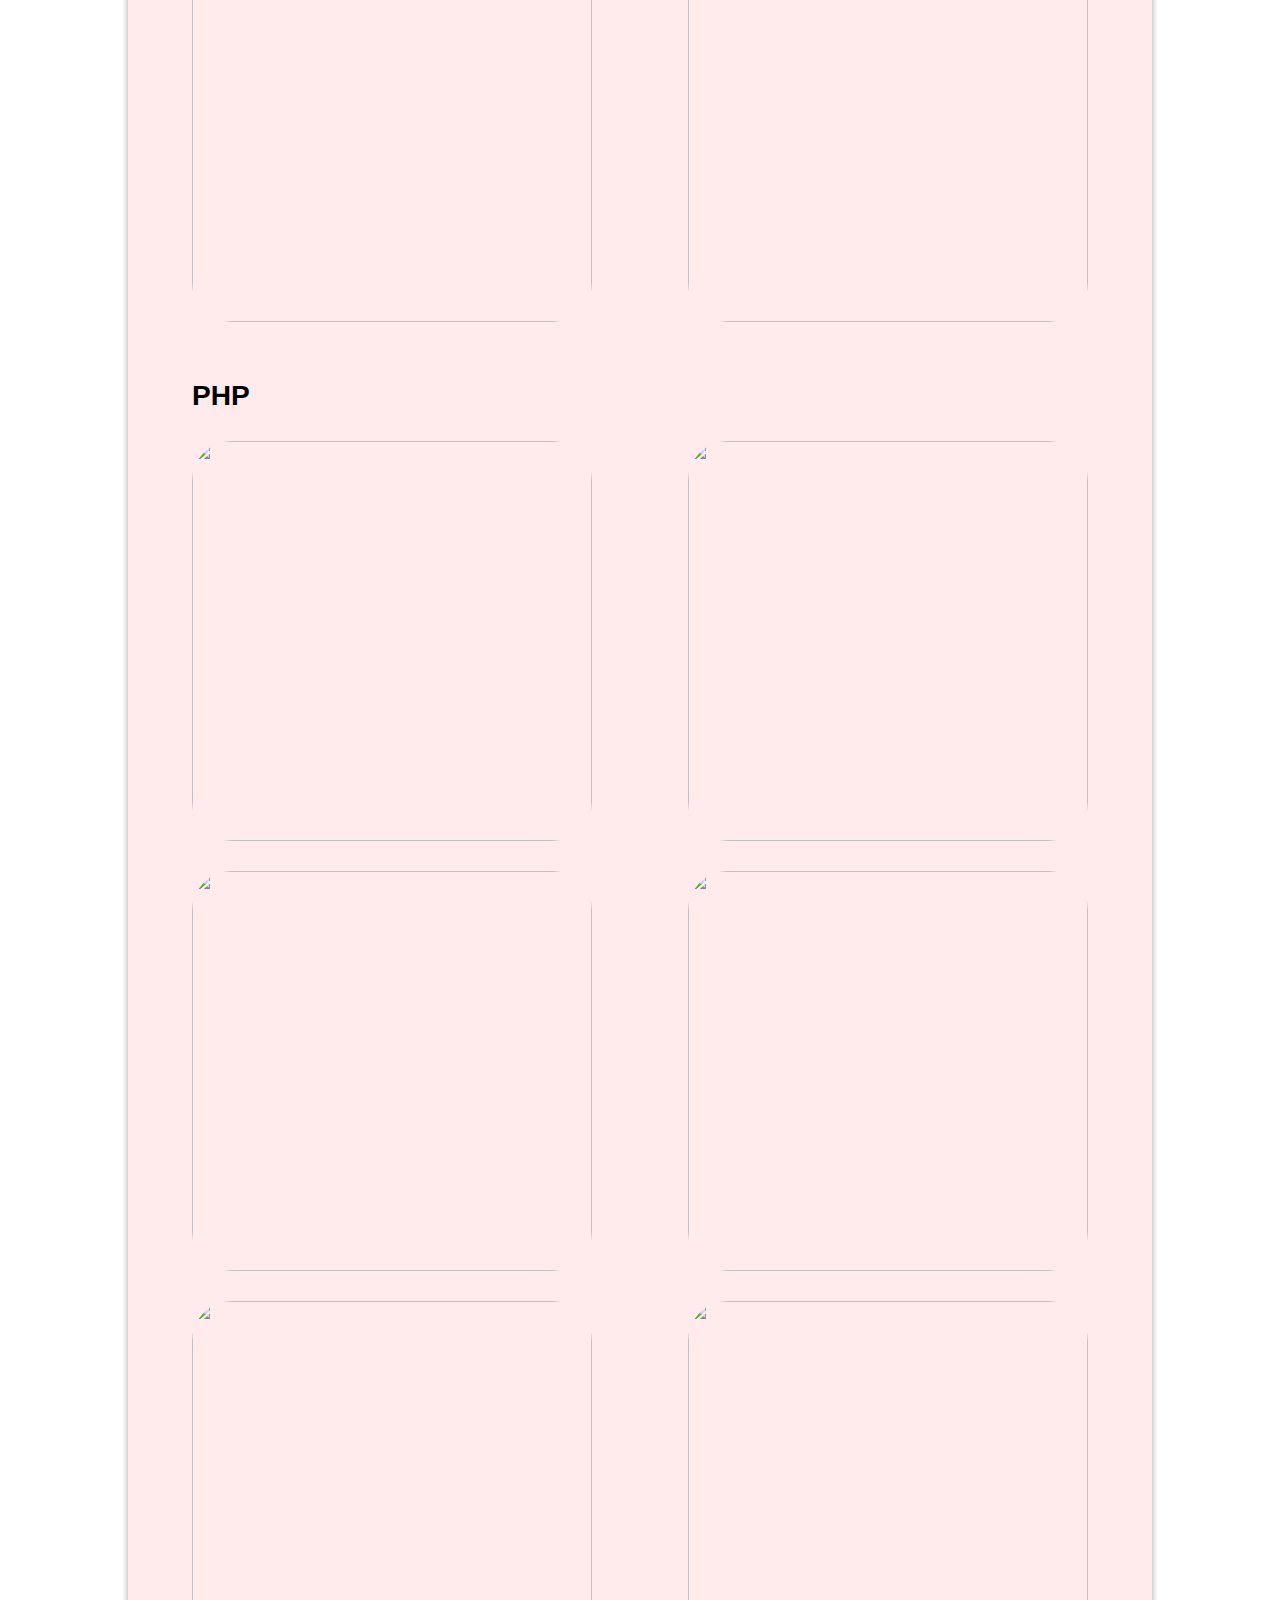
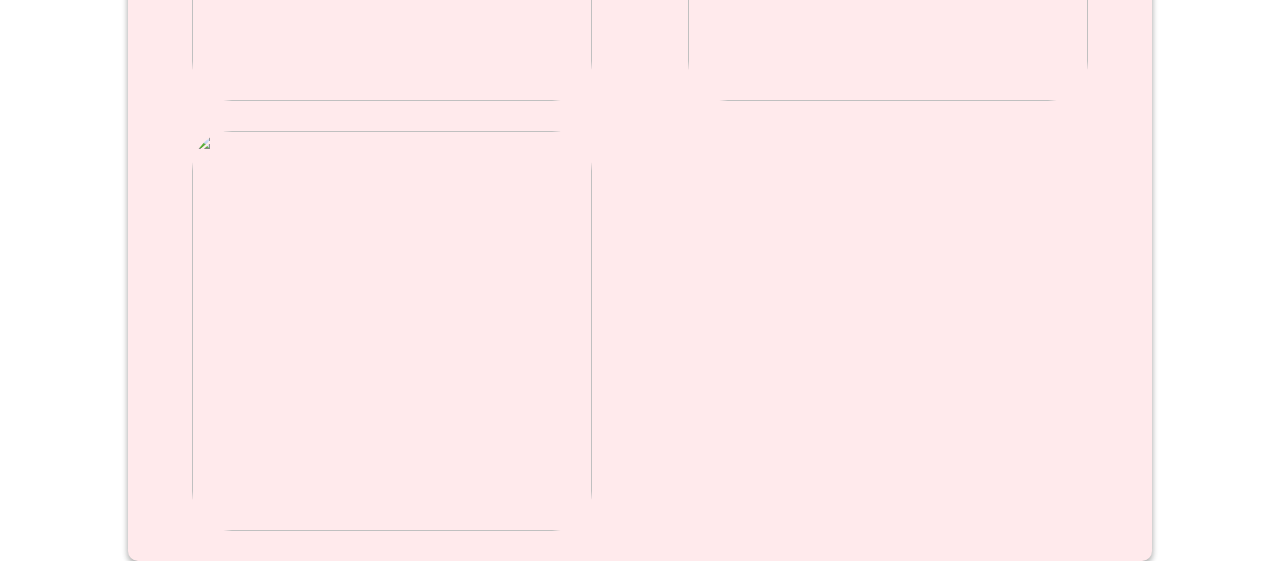
==== commit 31c877a5: "correction liens" ====
--- a/index.html
+++ b/index.html
@@ -23,13 +23,11 @@
 
         <ul>
 
-            <li><a href="cv.html">Mon CV</a></li>
+            <li><a href="CV_Marseille_Alexandre_ALOESODE_Développeur.pdf" download="CV_Alexandre_ALOESODE" target="__blank">Mon CV</a></li>
 
             <li><a href="#skills">Mes Compétences</a></li>
 
             <li><a href="#projets">Mes Projets</a></li>
-
-            <li><a href="contact.html">Me Contacter</a></li>
 
         </ul>
 
@@ -50,7 +48,7 @@
 
             <ul id="burger_ul">        
 
-                <li><a href="cv.html">Mon CV</a></li>
+                <li><a href="CV_Marseille_Alexandre_ALOESODE_Développeur.pdf" download="CV_Alexandre_ALOESODE" target="__blank">Mon CV</a></li>
 
                 <li><a href="#skills">Mes Compétences</a></li>
 
@@ -77,9 +75,6 @@
             </p>
 
             <ul id="links">
-                <li><strong>Email</strong> 
-                    <span class="material-symbols-outlined">call_made</span>
-                </li>
                 <li>
                     <a href="https://www.linkedin.com/in/alexandre-aloesode-29501694/"><strong>LinkedIn</strong> 
                     <span class="material-symbols-outlined">call_made</span>
@@ -91,7 +86,7 @@
                     </a>
                 </li>
                 <li>
-                    <a href="cv.html"><strong>CV</strong> 
+                    <a href="CV_Marseille_Alexandre_ALOESODE_Développeur.pdf" download="CV_Alexandre_ALOESODE" target="__blank"><strong>CV</strong> 
                     <span class="material-symbols-outlined">call_made</span>
                     </a>
                 </li>
